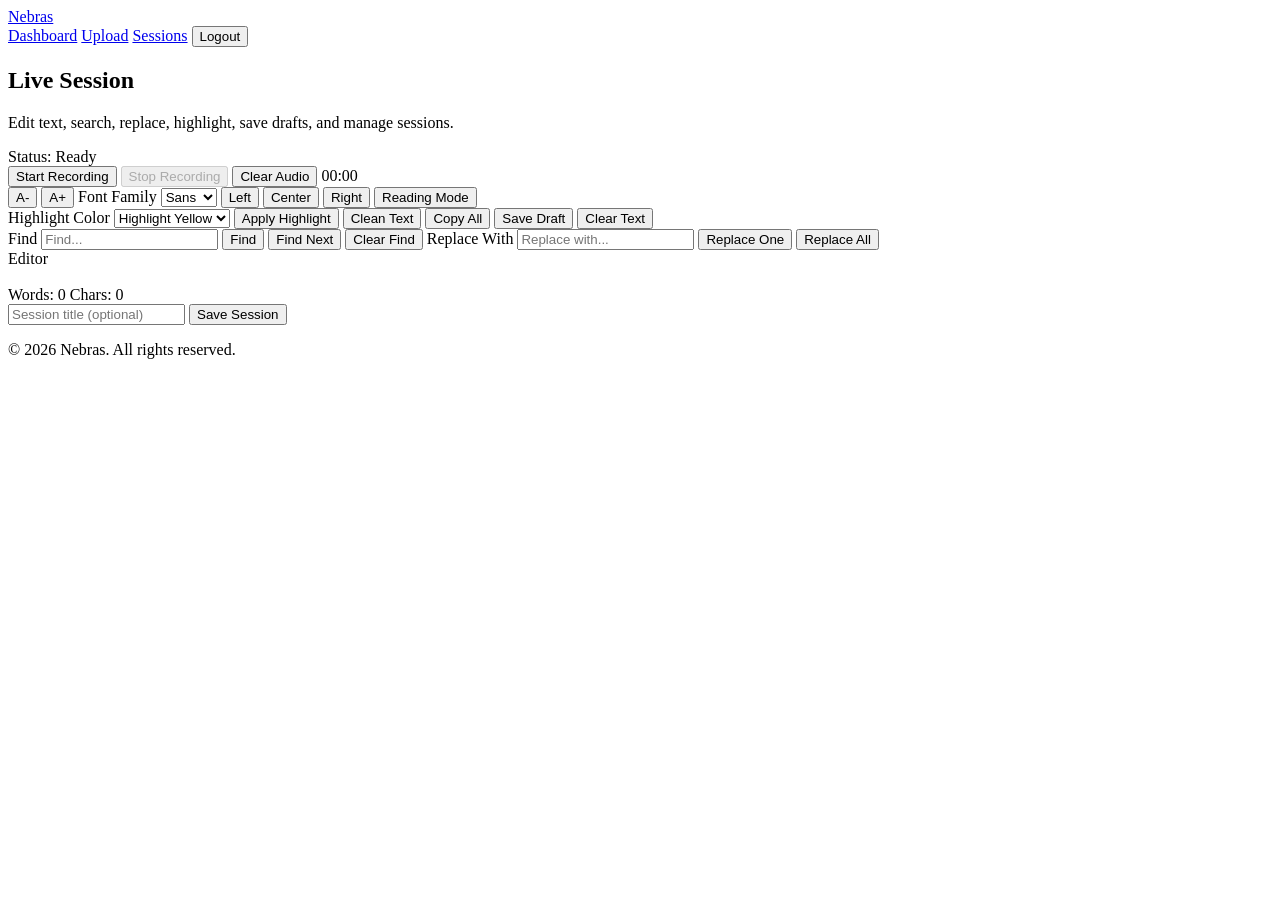
==== templates/live.html @ 65453c83 "Update live.html" ====
<!DOCTYPE html>
<html lang="en">
<head>
  <meta charset="UTF-8" />
  <meta name="viewport" content="width=device-width, initial-scale=1.0" />
  <title>Nebras | Live</title>
  <meta name="description" content="Live session editor with productivity tools." />
  <link rel="stylesheet" href="css/style.css" />
</head>
<body>

<header class="navbar">
  <div class="container nav-container">
    <div class="logo"><a href="/dashboard">Nebras</a></div>
    <nav class="nav-links">
      <a href="/dashboard">Dashboard</a>
      <a href="/upload-page">Upload</a>
      <a href="/sessions-page">Sessions</a>
      <button id="logoutBtn" class="btn-outline" type="button">Logout</button>
    </nav>
  </div>
</header>

<main class="tool-page">
  <div class="container">

    <section class="page-header">
      <h1>Live Session</h1>
      <p class="muted">Edit text, search, replace, highlight, save drafts, and manage sessions.</p>
    </section>

    <section class="tool-panel">

      <div class="status-bar">
        <span class="status-label">Status:</span>
        <span id="statusPill" class="status-pill">Ready</span>
        <span class="muted" id="autosavePill"></span>
      </div>

      <div class="controls">
        <button id="startRecBtn" class="btn-primary" type="button">Start Recording</button>
        <button id="stopRecBtn" class="btn-outline" type="button" disabled>Stop Recording</button>
        <button id="clearAudioBtn" class="btn-outline" type="button">Clear Audio</button>
        <span class="muted" id="recTimer">00:00</span>
      </div>

      <div class="controls">
        <button id="fontMinusBtn" class="btn-outline" type="button">A-</button>
        <button id="fontPlusBtn" class="btn-outline" type="button">A+</button>

        <label class="sr-only" for="fontFamilySelect">Font Family</label>
        <select id="fontFamilySelect" class="select">
          <option value="sans">Sans</option>
          <option value="serif">Serif</option>
          <option value="mono">Mono</option>
        </select>

        <button id="alignLeftBtn" class="btn-outline" type="button">Left</button>
        <button id="alignCenterBtn" class="btn-outline" type="button">Center</button>
        <button id="alignRightBtn" class="btn-outline" type="button">Right</button>

        <button id="readingModeBtn" class="btn-outline" type="button">Reading Mode</button>
      </div>

      <div class="controls">
        <label class="sr-only" for="highlightSelect">Highlight Color</label>
        <select id="highlightSelect" class="select">
          <option value="hl-yellow">Highlight Yellow</option>
          <option value="hl-blue">Highlight Blue</option>
          <option value="hl-green">Highlight Green</option>
          <option value="hl-pink">Highlight Pink</option>
        </select>
        <button id="applyHighlightBtn" class="btn-outline" type="button">Apply Highlight</button>

        <button id="cleanBtn" class="btn-outline" type="button">Clean Text</button>
        <button id="copyBtn" class="btn-outline" type="button">Copy All</button>
        <button id="saveDraftBtn" class="btn-outline" type="button">Save Draft</button>
        <button id="clearTextBtn" class="btn-outline" type="button">Clear Text</button>
      </div>

      <div class="controls">
        <label class="sr-only" for="findInput">Find</label>
        <input id="findInput" class="input" type="text" placeholder="Find..." />

        <button id="findBtn" class="btn-outline" type="button">Find</button>
        <button id="findNextBtn" class="btn-outline" type="button">Find Next</button>
        <button id="clearFindBtn" class="btn-outline" type="button">Clear Find</button>

        <label class="sr-only" for="replaceInput">Replace With</label>
        <input id="replaceInput" class="input" type="text" placeholder="Replace with..." />

        <button id="replaceOneBtn" class="btn-outline" type="button">Replace One</button>
        <button id="replaceAllBtn" class="btn-outline" type="button">Replace All</button>
      </div>

      <div class="transcript-box"><label class="transcript-label" for="editor">Editor</label>
        <div id="editor" class="rich-editor" contenteditable="true" spellcheck="false"></div>
      </div>

      <div class="controls">
        <span class="muted" id="wordCount">Words: 0</span>
        <span class="muted" id="charCount">Chars: 0</span>
      </div>

      <div class="actions">
        <input id="sessionTitle" class="input" type="text" placeholder="Session title (optional)" />
        <button id="saveSessionBtn" class="btn-primary" type="button">Save Session</button>
      </div>

      <div id="messageBox" class="message-box" role="status" aria-live="polite"></div>
      <div id="audioInfo" class="muted"></div>

    </section>
  </div>
</main>

<footer class="footer">
  <div class="container footer-content">
    <p>© 2026 Nebras. All rights reserved.</p>
  </div>
</footer>

<script src="js/main.js" defer></script>
<script src="js/live.js" defer></script>
</body>
</html>
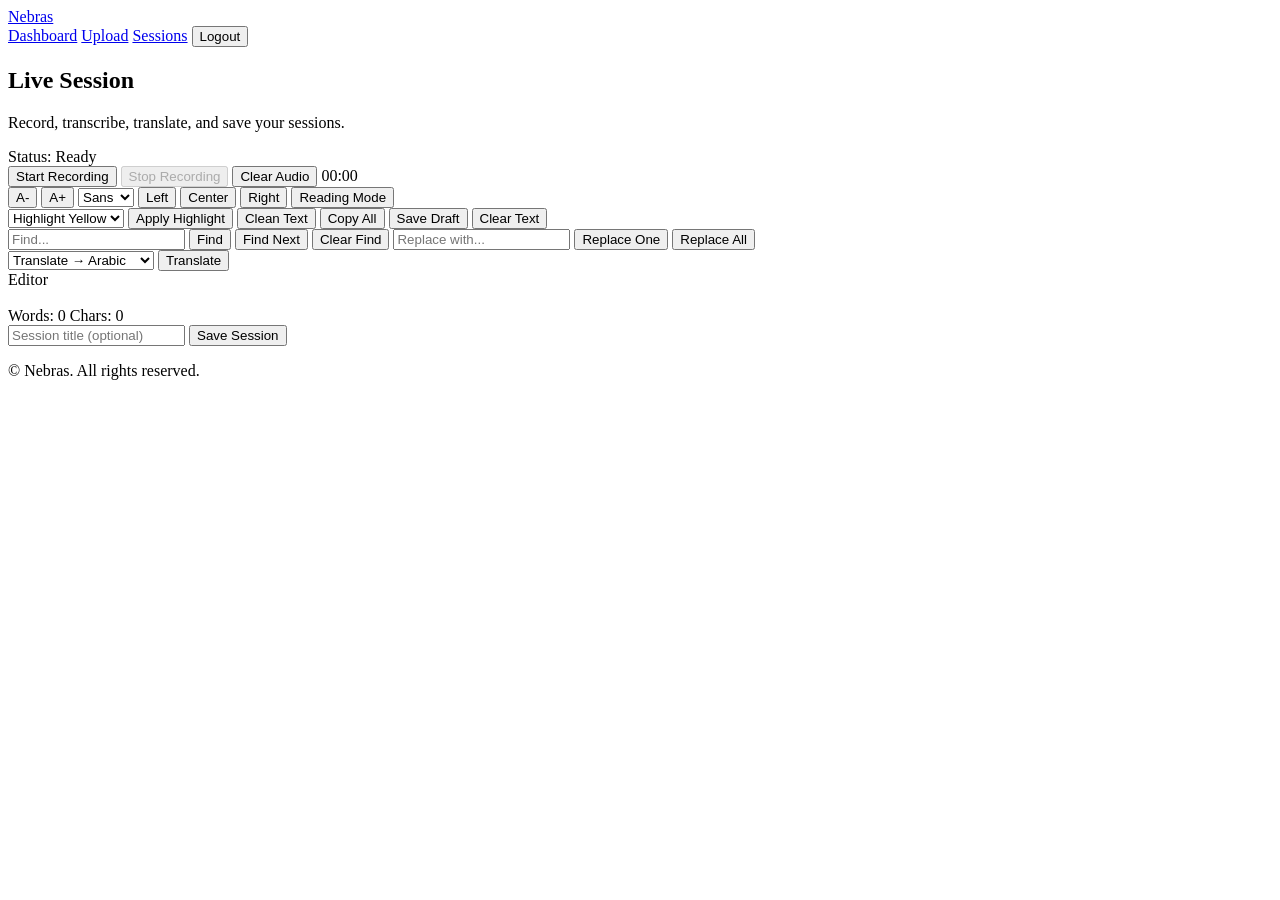
==== commit 5cdff12a: "Update live.html" ====
--- a/templates/live.html
+++ b/templates/live.html
@@ -4,7 +4,6 @@
   <meta charset="UTF-8" />
   <meta name="viewport" content="width=device-width, initial-scale=1.0" />
   <title>Nebras | Live</title>
-  <meta name="description" content="Live session editor with productivity tools." />
   <link rel="stylesheet" href="css/style.css" />
 </head>
 <body>
@@ -26,7 +25,7 @@
 
     <section class="page-header">
       <h1>Live Session</h1>
-      <p class="muted">Edit text, search, replace, highlight, save drafts, and manage sessions.</p>
+      <p class="muted">Record, transcribe, translate, and save your sessions.</p>
     </section>
 
     <section class="tool-panel">
@@ -34,7 +33,6 @@
       <div class="status-bar">
         <span class="status-label">Status:</span>
         <span id="statusPill" class="status-pill">Ready</span>
-        <span class="muted" id="autosavePill"></span>
       </div>
 
       <div class="controls">
@@ -47,23 +45,18 @@
       <div class="controls">
         <button id="fontMinusBtn" class="btn-outline" type="button">A-</button>
         <button id="fontPlusBtn" class="btn-outline" type="button">A+</button>
-
-        <label class="sr-only" for="fontFamilySelect">Font Family</label>
         <select id="fontFamilySelect" class="select">
           <option value="sans">Sans</option>
           <option value="serif">Serif</option>
           <option value="mono">Mono</option>
         </select>
-
         <button id="alignLeftBtn" class="btn-outline" type="button">Left</button>
         <button id="alignCenterBtn" class="btn-outline" type="button">Center</button>
         <button id="alignRightBtn" class="btn-outline" type="button">Right</button>
-
         <button id="readingModeBtn" class="btn-outline" type="button">Reading Mode</button>
       </div>
 
       <div class="controls">
-        <label class="sr-only" for="highlightSelect">Highlight Color</label>
         <select id="highlightSelect" class="select">
           <option value="hl-yellow">Highlight Yellow</option>
           <option value="hl-blue">Highlight Blue</option>
@@ -71,7 +64,6 @@
           <option value="hl-pink">Highlight Pink</option>
         </select>
         <button id="applyHighlightBtn" class="btn-outline" type="button">Apply Highlight</button>
-
         <button id="cleanBtn" class="btn-outline" type="button">Clean Text</button>
         <button id="copyBtn" class="btn-outline" type="button">Copy All</button>
         <button id="saveDraftBtn" class="btn-outline" type="button">Save Draft</button>
@@ -79,21 +71,29 @@
       </div>
 
       <div class="controls">
-        <label class="sr-only" for="findInput">Find</label>
         <input id="findInput" class="input" type="text" placeholder="Find..." />
-
         <button id="findBtn" class="btn-outline" type="button">Find</button>
         <button id="findNextBtn" class="btn-outline" type="button">Find Next</button>
         <button id="clearFindBtn" class="btn-outline" type="button">Clear Find</button>
-
-        <label class="sr-only" for="replaceInput">Replace With</label>
         <input id="replaceInput" class="input" type="text" placeholder="Replace with..." />
-
         <button id="replaceOneBtn" class="btn-outline" type="button">Replace One</button>
         <button id="replaceAllBtn" class="btn-outline" type="button">Replace All</button>
       </div>
 
-      <div class="transcript-box"><label class="transcript-label" for="editor">Editor</label>
+      <div class="controls">
+        <select id="translateLangSelect" class="select">
+          <option value="ar">Translate → Arabic</option>
+          <option value="en">Translate → English</option>
+          <option value="fr">Translate → French</option>
+          <option value="es">Translate → Spanish</option>
+          <option value="de">Translate → German</option>
+          <option value="tr">Translate → Turkish</option>
+        </select>
+        <button id="translateBtn" class="btn-outline" type="button">Translate</button>
+      </div>
+
+      <div class="transcript-box">
+        <label class="transcript-label" for="editor">Editor</label>
         <div id="editor" class="rich-editor" contenteditable="true" spellcheck="false"></div>
       </div>
 
@@ -116,7 +116,7 @@
 
 <footer class="footer">
   <div class="container footer-content">
-    <p>© 2026 Nebras. All rights reserved.</p>
+    <p>© <span id="year"></span> Nebras. All rights reserved.</p>
   </div>
 </footer>
 
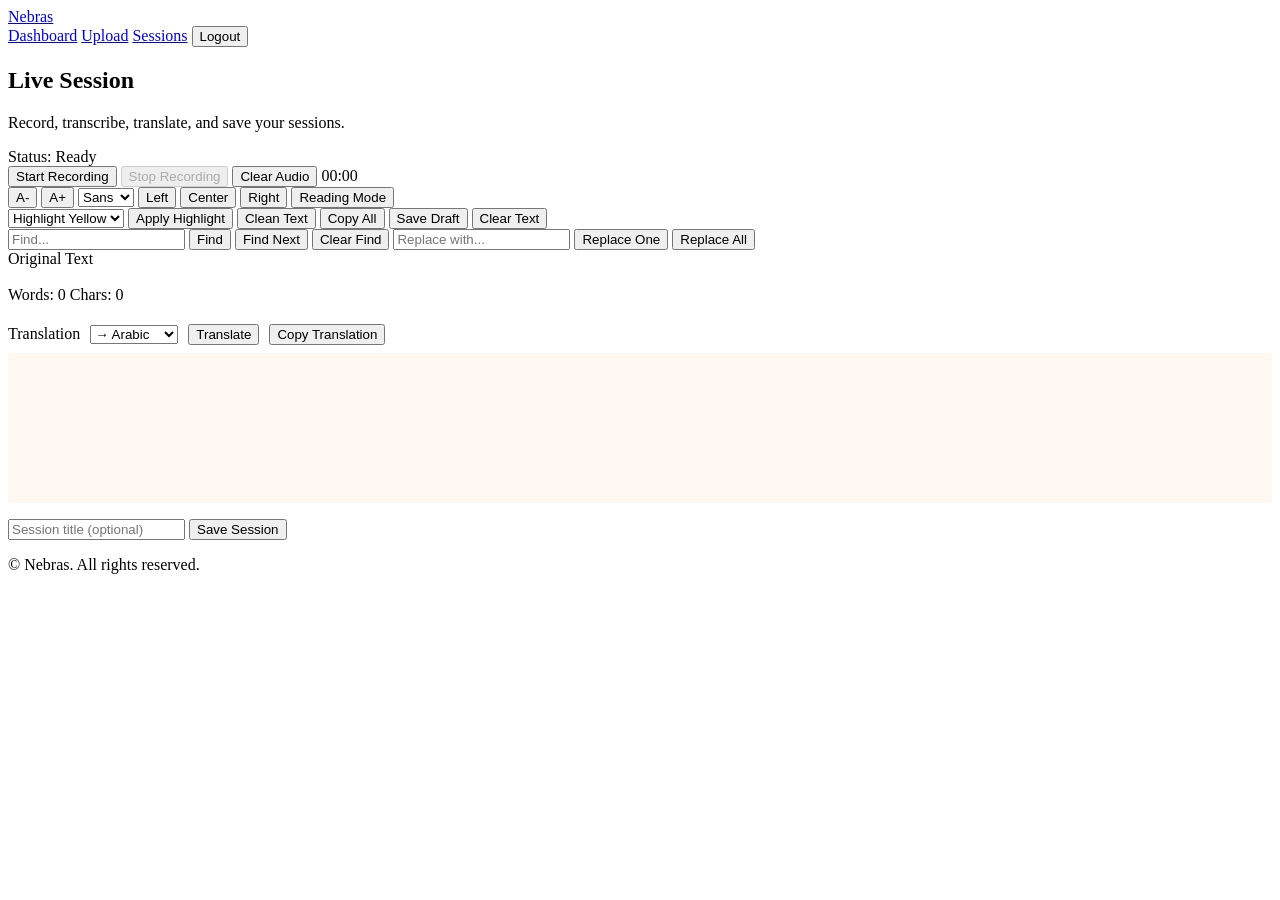
==== commit 9741fde8: "Update live.html" ====
--- a/templates/live.html
+++ b/templates/live.html
@@ -35,6 +35,7 @@
         <span id="statusPill" class="status-pill">Ready</span>
       </div>
 
+      <!-- Recording Controls -->
       <div class="controls">
         <button id="startRecBtn" class="btn-primary" type="button">Start Recording</button>
         <button id="stopRecBtn" class="btn-outline" type="button" disabled>Stop Recording</button>
@@ -42,6 +43,7 @@
         <span class="muted" id="recTimer">00:00</span>
       </div>
 
+      <!-- Text Tools -->
       <div class="controls">
         <button id="fontMinusBtn" class="btn-outline" type="button">A-</button>
         <button id="fontPlusBtn" class="btn-outline" type="button">A+</button>
@@ -80,20 +82,9 @@
         <button id="replaceAllBtn" class="btn-outline" type="button">Replace All</button>
       </div>
 
-      <div class="controls">
-        <select id="translateLangSelect" class="select">
-          <option value="ar">Translate → Arabic</option>
-          <option value="en">Translate → English</option>
-          <option value="fr">Translate → French</option>
-          <option value="es">Translate → Spanish</option>
-          <option value="de">Translate → German</option>
-          <option value="tr">Translate → Turkish</option>
-        </select>
-        <button id="translateBtn" class="btn-outline" type="button">Translate</button>
-      </div>
-
+      <!-- Original Text Box -->
       <div class="transcript-box">
-        <label class="transcript-label" for="editor">Editor</label>
+        <label class="transcript-label" for="editor">Original Text</label>
         <div id="editor" class="rich-editor" contenteditable="true" spellcheck="false"></div>
       </div>
 
@@ -102,7 +93,26 @@
         <span class="muted" id="charCount">Chars: 0</span>
       </div>
 
-      <div class="actions">
+      <!-- Translation Box -->
+      <div class="transcript-box" style="margin-top: 20px;">
+        <div style="display:flex; align-items:center; gap:10px; margin-bottom:8px;">
+          <label class="transcript-label" for="translationBox" style="margin:0;">Translation</label>
+          <select id="translateLangSelect" class="select">
+            <option value="ar">→ Arabic</option>
+            <option value="en">→ English</option>
+            <option value="fr">→ French</option>
+            <option value="es">→ Spanish</option>
+            <option value="de">→ German</option>
+            <option value="tr">→ Turkish</option>
+          </select>
+          <button id="translateBtn" class="btn-outline" type="button">Translate</button>
+          <button id="copyTranslationBtn" class="btn-outline" type="button">Copy Translation</button>
+        </div>
+        <div id="translationBox" class="rich-editor" style="min-height:150px; background:rgba(255,243,232,0.6);" spellcheck="false"></div>
+      </div>
+
+      <!-- Save Session -->
+      <div class="actions" style="margin-top:16px;">
         <input id="sessionTitle" class="input" type="text" placeholder="Session title (optional)" />
         <button id="saveSessionBtn" class="btn-primary" type="button">Save Session</button>
       </div>
